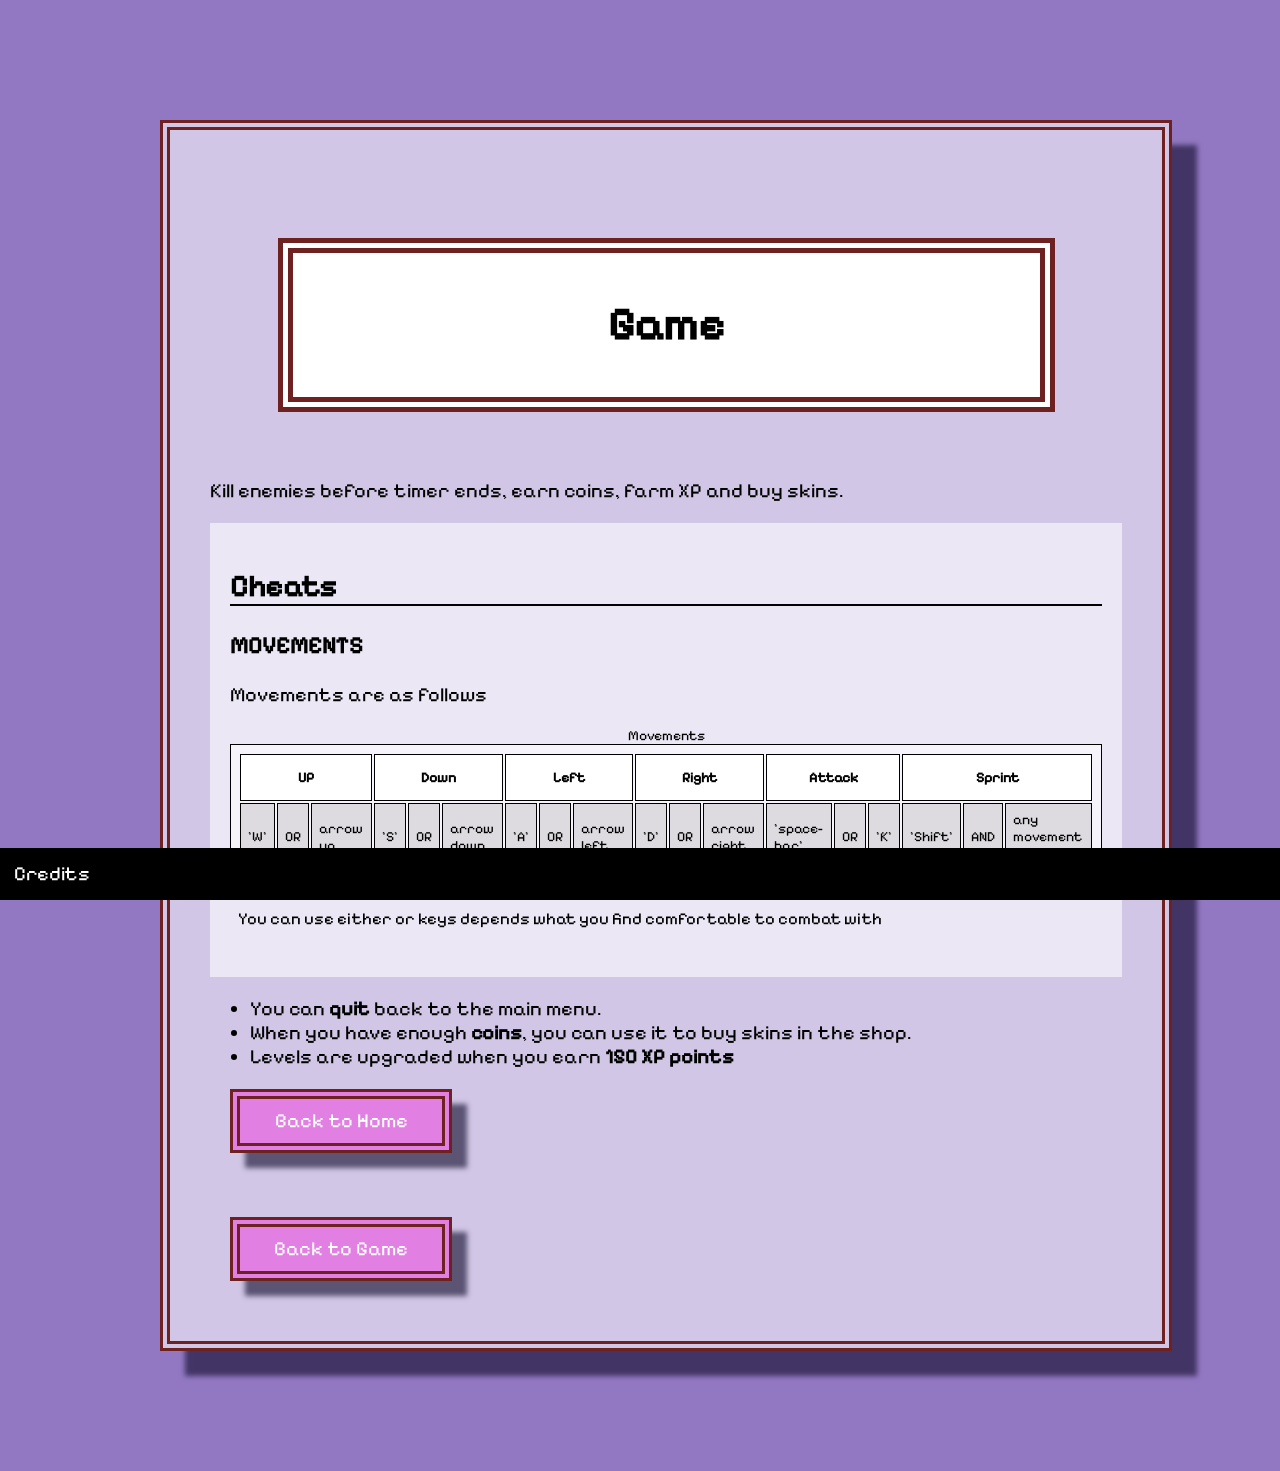
==== cheats.html @ 2c76cc39 "initial commit" ====
<!DOCTYPE html>
<html lang="en">

<head>
    <meta charset="UTF-8">
    <meta name="viewport" content="width=<device-width>, initial-scale=1.0">
    <link rel="stylesheet" href="styles.css">
    <link rel="icon" href="assets/sound/icon.png">
    <title> How to Play </title>
</head>

<body>
    <section id="cheats">
        <h1> Game </h1>
        <p> Kill enemies before timer ends, earn coins, farm XP and buy skins. </p>

        <section id="important">
            <h2> Cheats </h2>
            <h3> MOVEMENTS </h3>
            <p>Movements are as follows</p>
            <table>
                <caption>
                    Movements
                </caption>
                <tr>
                    <th colspan="3">UP</th>
                    <th colspan="3">Down</th>
                    <th colspan="3">Left</th>
                    <th colspan="3">Right</th>
                    <th colspan="3">Attack</th>
                    <th colspan="3"> Sprint </th>
                </tr>
                <tr>
                    <td> 'W'</td>
                    <td>OR</td>
                    <td> arrow up </td>

                    <td> 'S' </td>
                    <td>OR</td>
                    <td> arrow down</td>

                    <td> 'A' </td>
                    <td>OR</td>
                    <td> arrow left </td>

                    <td> 'D'</td>
                    <td>OR</td>
                    <td> arrow right</td>

                    <td> 'space-bar'</td>
                    <td>OR</td>
                    <td> 'K'</td>

                    <td>'Shift'</td>
                    <td>AND</td>
                    <td>any movement keys</td>
                </tr>

            </table>
            <p><small>You can use either or keys depends what you find comfortable to combat with</small> </p>

        </section>
        <ul>
            <li> You can <b>quit</b> back to the main menu.</li>
            <li>When you have enough <b>coins</b>, you can use it to buy skins in the shop. </li>
            <li>Levels are upgraded when you earn <b>150 XP points</b></li>
        </ul>

        <a href="index.html" class="smallBtn">Back to Home </a><br>
        <a href="game.html" class="smallBtn">Back to Game</a>

    </section>

    <footer>
        <a href="credits.html" class="link">Credits</a>
    </footer>
</body>

</html>
---- styles.css ----
body{
    padding: 5em; 
    margin: 1em; 
    font-family: "game";
    margin-left: auto;
    margin-right: auto;  
    font-size: 20px;
    background-color:rgb(146, 120, 194);
    width: 75%; 
}

@font-face {
  font-family: "game"; 
  src: url(PixelifySans-Regular.ttf);
}


canvas{ 
    background-color: rgb(128, 75, 128);
    text-align: center;

    margin-left: auto;
    margin-right: auto;
   


    border: 10px double rgb(0, 0, 0);
    box-shadow: 40px 40px 10px rgba(17, 12, 44, 0.61); 

}
nav{
    display: flex;
    margin: 2em;
    gap: 5em; 
    justify-content: center;
}
h1{
    text-align: center;
    margin-left: auto;
    margin-right: auto;
    margin: 1.5em;
    padding: 1em; 
    
    border: 15px double rgb(110, 33, 33);
    background-color: white;
    font-size: 45px;
}
.btn{
    background-color: #E27FE2; 
    padding: 1em; 
    text-align: center;
    margin: 1em; 
    gap: 2em; 
    color: white;
    font-size: 25px;
    
    border: 10px double rgb(110, 33, 33);
    text-decoration: none;
    box-shadow: 15px 15px 5px rgba(17, 12, 44, 0.61);  
}
a:hover{
    color: rgb(172, 24, 24);
}
footer{
    background-color: black;
    position: fixed;
    bottom: 0; 
    left: 0; 
    width: 100%; 
    padding: 0.2em;

}

#game{
    text-align: center;
    margin-left: auto;
    margin-right: auto;
    position: relative;
}
small{
    padding: 0.5em; 
    display: block; 
    margin-top: 1em; 
}

.smallBtn{
    background-color: #E27FE2; 
    padding: 0.5em; 
    text-align: center;
    margin: 1em; 
    display: block; 
    color: white;
    font-size: 20px;
    width: 20%; 
    
    border: 10px double rgb(110, 33, 33);
    text-decoration: none;
    box-shadow: 15px 15px 5px rgba(17, 12, 44, 0.61); 
}
#cheats{
    background-color: rgba(255, 255, 255, 0.575); 
    padding: 2em;
    width: 95%; 
    border: 10px double rgb(110, 33, 33);
    box-shadow: 25px 25px 5px rgba(17, 12, 44, 0.61); 
}
.gameBtn{
    background-color: #E27FE2; 
    padding: 0.5em; 
    text-align: center;

    color: white;
    font-size: 20px; 

    border: 10px double rgb(110, 33, 33);
    text-decoration: none;
    box-shadow: 15px 15px 5px rgba(17, 12, 44, 0.61); 
}

.link{
    color: white;
    text-decoration: none;
    font-size: 20px;
    display: block;
    width: 50%; 
    padding: 0.5em;
}
.link:hover{
    color:red;
}

#home{
    background-color: rgb(184, 125, 184); 
    padding: 4em; 
    padding-bottom: 5em; 
    margin: 5.5em; 
    margin-left: auto;
    margin-right: auto; 
    text-align: center;
    width: 65%; 
    border: 15px double rgb(110, 33, 33);
    box-shadow: 40px 40px 10px rgba(17, 12, 44, 0.692); 
}

table{
    border: 1px solid black;  
    padding: 0.5em;
    font-size: 14px; 
    margin-left: auto;
    margin-right: auto; 
    background-color: rgba(255, 255, 255, 0.575); 
}
table th {
    background-color: white;
    border: 1px solid black; padding: 1em;}
table td{
    background-color: rgba(102, 102, 102, 0.178); 
    border:1px solid black;  
    padding: 0.5em;}

#important{
    padding: 1em; 
    align-items: center;
    margin-right: auto; 
    margin-left: auto; 
    background-color: rgba(255, 255, 255, 0.575); 
}
#cheats h2{
    border-bottom: 2px solid black; 
}


/* DOM */

.title{
    background-color: rgba(255, 255, 255, 0.836);
    color: rgb(192, 93, 192); 
    position: absolute;
    top: 180px;
    max-width: 60%; 
    backdrop-filter: blur(1em);
    padding: 0.4em;
    font-size: 40px;
    transform: translateX(-50%); 
    text-align: center;
    left: 50%; 
    display: none; 
}
#menuTitle{
    font-size: 50px; 
    background-color: white; 
    box-shadow: none;

}
#menuTitle:hover{
    background-color: rgb(192, 93, 192); 
    color: white; 
}
#settingTitle{
    border: none;
    top: 170px;
    width: 350px;
}

#settingsBtn{
    top: 280px;
    font-size: 16px; 

}
#difficulty{
    top: 420px;
    font-size: 16px; 
}
#difficulty:hover{
    background-color: rgb(255, 255, 255); 
    color: rgb(192, 93, 192); 
}
#settingsBtn:hover{
    background-color: white; 
    color: rgb(192, 93, 192); 
}
#shopText{
    background-color:  rgb(192, 93, 192); 
    color: white; 
}
#menuText{
    color: rgb(255, 212, 255); 
    top: 580px; 
    font-size: 17px;
    padding: 1em; 
    max-width: 70%; 
}
#instructions{
    top: 330px; 
    padding: 2em; 
    font-size: 16px;
    background-color:  rgb(192, 93, 192); 
    color: white;  
}

.title:hover{
    background-color: rgb(192, 93, 192); 
    color: white; 
}
#gamePaused{
    color: red;
    font-size: 20px;
    text-align: center;
    padding: 0.1em;
    max-width: 20%;
    top: 135px;
}

.text{
    position: absolute;
    top: 310px;
    font-size: 12px;
    transform: translateX(-50%); 
    text-align: center;
    width: 400px; 
    color: white; 
    padding: 1.5em; 
    left: 50%; 
    max-width: 45%; 
    margin: 0.5em; 
    margin-left: auto; 
    margin-right: auto;
    display: none; 
}
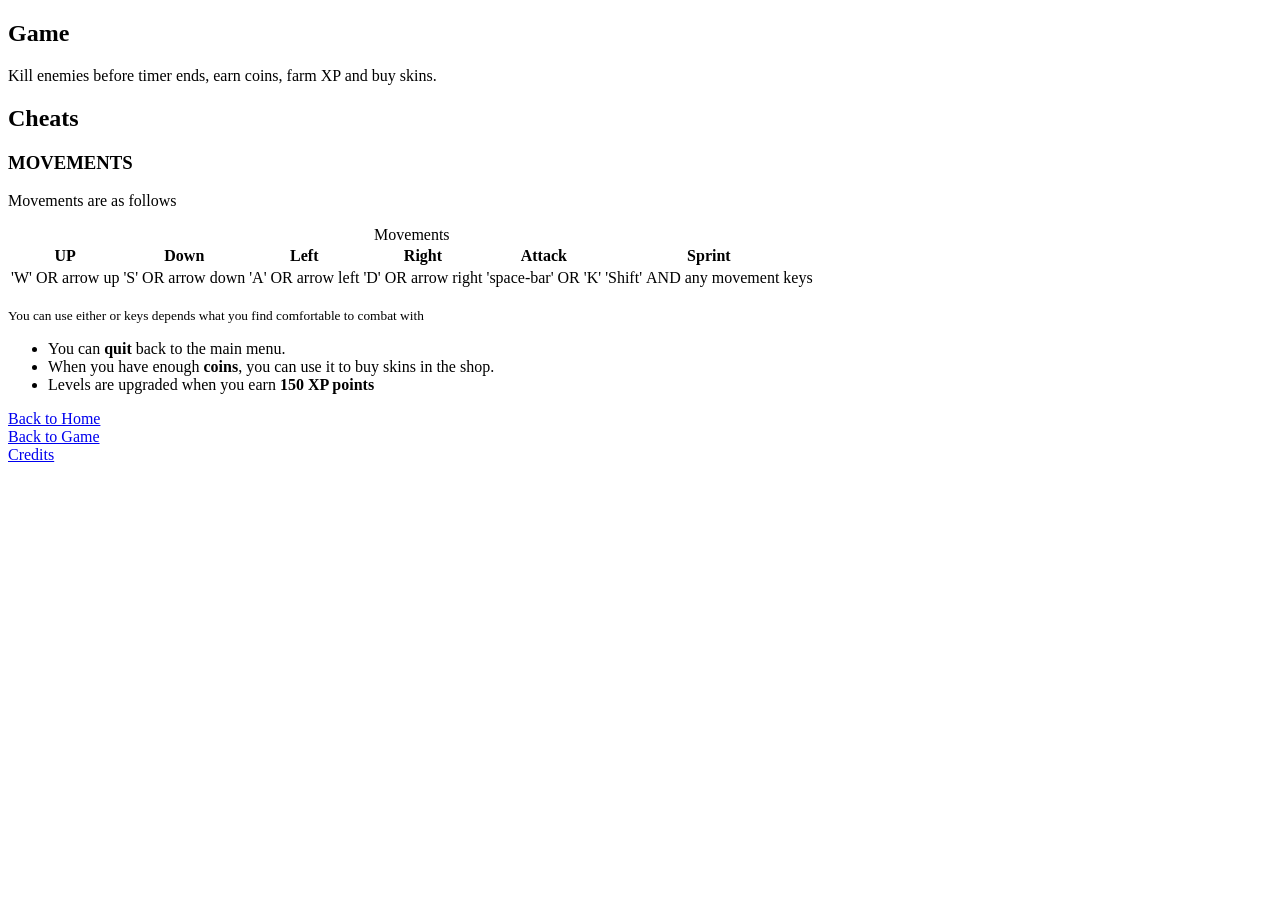
==== commit 2b2193c6: "adding styles folder" ====
--- a/cheats.html
+++ b/cheats.html
@@ -4,7 +4,7 @@
 <head>
     <meta charset="UTF-8">
     <meta name="viewport" content="width=<device-width>, initial-scale=1.0">
-    <link rel="stylesheet" href="styles.css">
+    <link rel="stylesheet" href="styles/styles.css">
     <link rel="icon" href="assets/sound/icon.png">
     <title> How to Play </title>
 </head>
